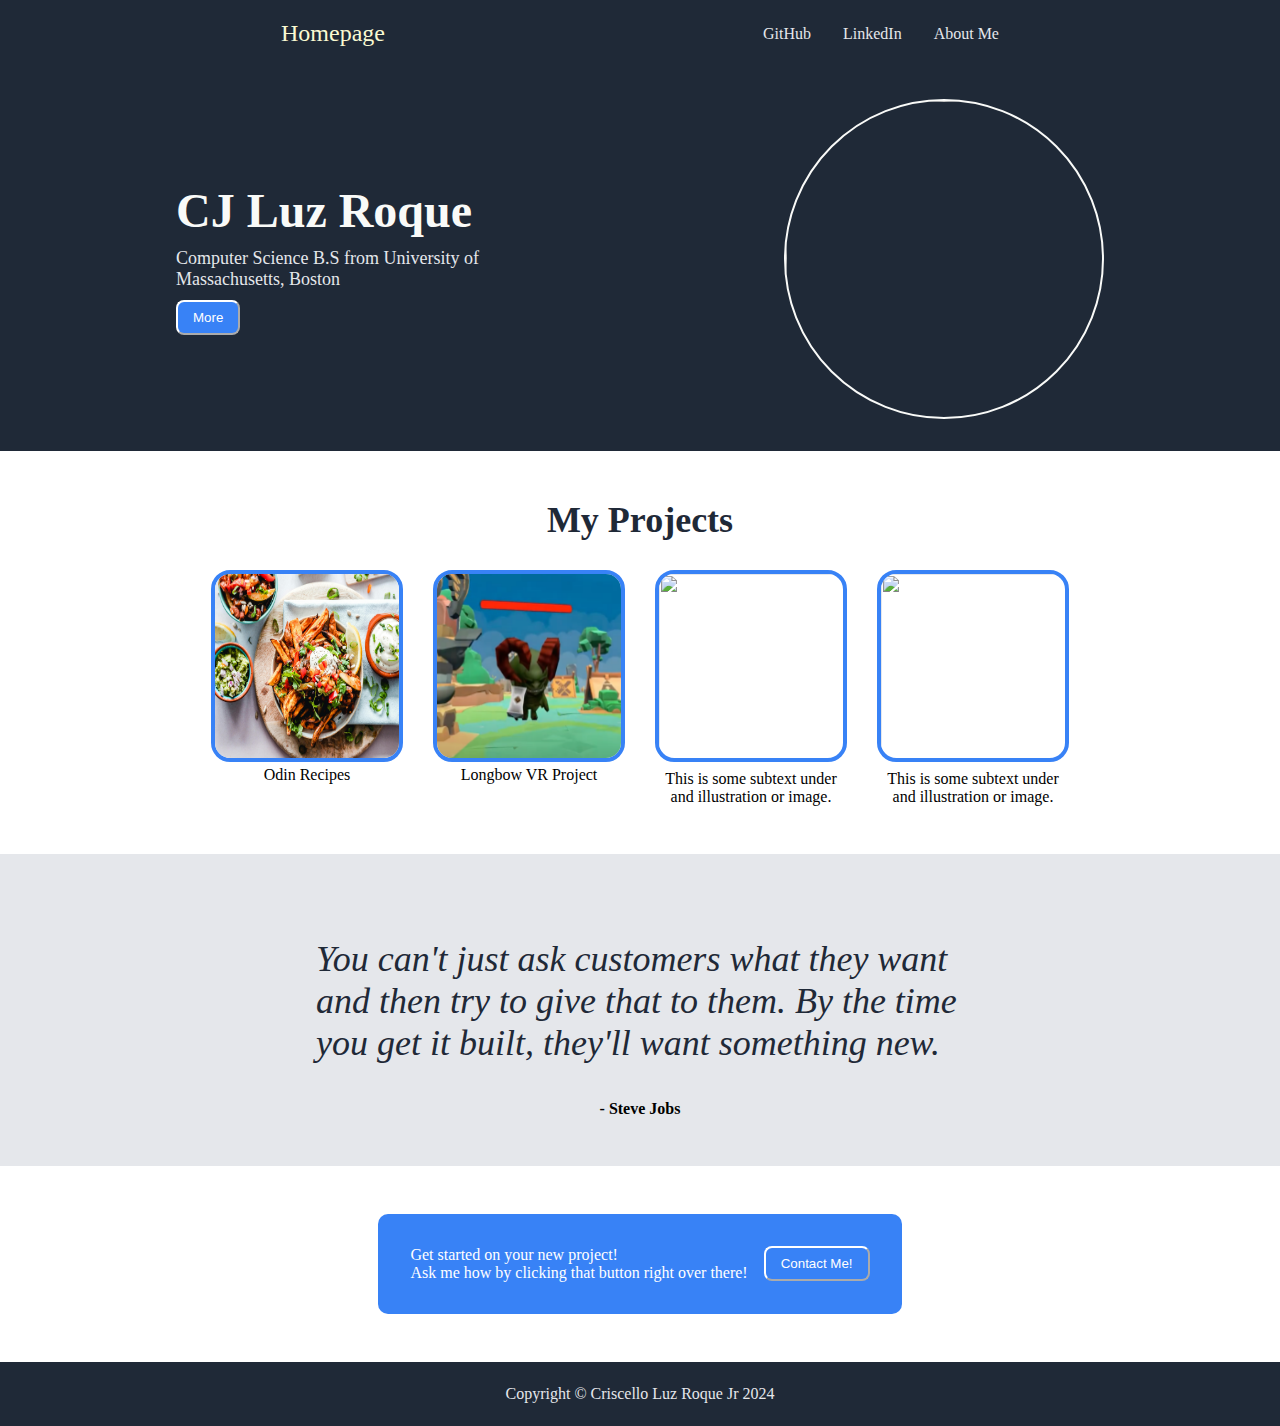
==== index.html @ 55006b1e "Prepare to fill skills with icons" ====
<!DOCTYPE html>
<html lang="en">
<head>
    <meta charset="UTF-8">
    <meta name="viewport" content="width=device-width, initial-scale=1.0">
    <title>CJ - Homepage</title>
    <link rel="stylesheet" href="styles.css">
    <link rel="stylesheet" href="home-styles.css">
</head>
<body>
    <div class="header">
        <div class="logo">
            <a href="index.html">
                <div style="color: lightgoldenrodyellow">Homepage</div>
            </a>
        </div>
        <div class="links">
            <ul class="listedlinks">
                <li class="link">
                    <a
                    href="https://github.com/cjluzroque"
                    target="_blank" 
                    rel="noopener noreferrer">
                        GitHub
                    </a>
                </li>
                <li class="link">
                    <a
                    href="https://www.linkedin.com/in/criscello-luz-roque-95ab2b13b/"
                    target="_blank" 
                    rel="noopener noreferrer">
                        LinkedIn
                    </a>
                </li>
                <li class="link">
                    <a
                    href="about.html">
                        About Me
                    </a>
                </li>
            </ul>
        </div>
    </div>
    <div class="body">
    <div class="body-one">
        <div class="hero">
            <div class="hero-main">
                CJ Luz Roque
            </div>
            <div class="hero-second">
                Computer Science B.S from University of Massachusetts, Boston
            </div>
            <div>
                <a href="about.html">
                    <button>More</button>
                </a>
            </div>
        </div>
        <div >
            <img class="imginsert" src="https://media.licdn.com/dms/image/v2/C5603AQGbff1WXhCqbA/profile-displayphoto-shrink_800_800/profile-displayphoto-shrink_800_800/0/1611506369568?e=1733961600&v=beta&t=x5PhU1K1P58jlIXHKlUGXKixLgAy38VMWdAigsdwjTM" alt="">
        </div>
    </div>
    <div class="body-two">
        <div class="info-header">
            My Projects
        </div>
        <div class="container">
            <div class="info">
                <a
                    href="https://cjluzroque.github.io/odin-recipes/"
                    target="_blank" 
                    rel="noopener noreferrer">
                    <img class="ill" src="pictures/foodpic.jpg" alt="Pictures of food">
                </a>
                <div class="text">Odin Recipes</div>
            </div>
            <div class="info">
                <a
                    href="https://www.youtube.com/watch?v=yC3-Y-royo4&ab_channel=CJLuzRoque"
                    target="_blank" 
                    rel="noopener noreferrer">
                <img class="ill" src="pictures/longbow.png" alt="">
                </a>
                <div class="text">Longbow VR Project</div>
            </div>
            <div class="info">
                <a
                    href=""
                    target="_blank" 
                    rel="noopener noreferrer">
                <img class="ill" src="https://imgs.michaels.com/MAM/assets/1/5E3C12034D34434F8A9BAAFDDF0F8E1B/img/9C5F8E931FAF46EAA4203FFD218F4462/10105843_30.jpg" alt="">
                </a>
                <div class="text">This is some subtext under and illustration or image.</div>
            </div>
            <div class="info">
                <a
                    href=""
                    target="_blank" 
                    rel="noopener noreferrer">
                <img class="ill" src="https://imgs.michaels.com/MAM/assets/1/5E3C12034D34434F8A9BAAFDDF0F8E1B/img/9C5F8E931FAF46EAA4203FFD218F4462/10105843_30.jpg" alt="">
                </a>
                <div class="text">This is some subtext under and illustration or image.</div>
            </div>
        </div>
    </div>
    <div class="body-three">
        <div class="quote-text">
            You can't just ask customers what they want and then try to give that to them. By the time you get it built, they'll want something new.
        </div>
        <div class="author">
            - Steve Jobs
        </div>
    </div>
    <div class="body-four">
        <div class="box">
            <div class="message">
                <div class="first">
                    Get started on your new project!
                </div>
                <div class="second">
                    Ask me how by clicking that button right over there!
                </div>
            </div>
            <div class="button">
                <button>Contact Me!</button>
            </div>
        </div>
    </div>
    </div>
</body>
<footer>
    Copyright © Criscello Luz Roque Jr 2024 
</footer>
</html>
---- styles.css ----
/* General styles.css */

html {
    box-sizing: border-box;
}

*,
*::before,
*::after {
    box-sizing: inherit;
}

body {
    font-family: 'Roboto';
    margin: 0;
    min-height: 100vh;
    display: flex;
    flex-direction: column;
}

.body {
    flex: 1;
    display: flex;
    flex-direction: column;
  }

/* Header */
.header {
    display: flex;
    justify-content: space-around;
    align-items: center;
    gap: 1em;
    padding: 20px 100px;
    flex-wrap: wrap;
}

.logo {
    height: fit-content;
    flex-shrink: 0;
    text-align: center;
}

.listedlinks {
    list-style-type: none;
    display: flex;
    gap: 2em;
    margin: 0;
    justify-content: center;
    padding-left: 0;
    flex-wrap: wrap;
}

.body-one, .body-two, .body-three, .body-four {
    padding: 3em;
    flex: 1;
}

/* Body One */
.body-one {
    display: flex;
    align-items: center;
    justify-content: space-evenly;
    flex-wrap: wrap;
    padding: 1em 3em;
}

.imginsert {
    width: 20rem;
    height: 20em;
    margin: 1em 0;
    border-radius: 50%;
    border: 2px solid #F9FAF8;
}

.hero {
    display: flex;
    flex-direction: column;
    gap: 10px;
    justify-content: space-evenly;
    width: 30em;
}

.hero-main {
    width: 10em;
    text-align: left;
}

.hero-second {
    width: 20em;
    text-align: left;
}

@media screen and (max-width: 895px) {
    .hero {
      align-items: center;
    }
    .hero-main, .hero-second {
        width: auto;
        text-align: center;
    }
}

/* Body Four */
.body-four {
    display: flex;
    align-items: center;
    justify-content: center;
}

.box {
    border-radius: 10px;
    display: flex;
    justify-content: space-between;
    align-items: center;
    flex-shrink: 1;
    padding: 2em;
    gap: 1em;
}


/* Footer */
footer {
    display: flex;
    justify-content: center;
    align-items: center;
    height: 4em;
}


/* Color and Font Styles */
.header, .body-one, footer {
    background-color: #1F2937;
}

.hero-main {
    font-size: 48px;
    font-weight: 900;
}

.hero-second {
    font-size: 18px;
}

.hero-second, a, .link, footer {
    color: #E5E7EB;
}

.logo {
    font-size: 24px;
}

.hero-main, .logo {
    color: #F9FAF8;
}

button, .box {
    background-color: #3882F6;
    color: white;
}

.info-header {
    font-size: 36px;
    font-weight: 900;
}

button {
    border-color: white;
    padding: 8px 15px;
    border-radius: 8px;
}

.body-three {
    background-color: #E5E7EB;
}

.info-header, .quote-text {
    color: #1F2937;
}

.quote-text {
    font-size: 36px;
    font-style: italic;
    font-weight: 300;
}

a {
    text-decoration: none;
}
---- home-styles.css ----
/* Homepage styles.css */

/* Body Two */
.body-two {
    display: flex;
    flex-direction: column;
    align-items: center;
    justify-content: space-evenly;
}

.info-header {
    max-width: 20em;
    height: auto;
    text-align: center;
    flex-wrap: wrap;
    margin-bottom: 0.8em;
}

.container {
    display: flex;
    justify-content: space-around;
    flex-wrap: wrap;
    gap: 30px;
}

.text {
    width: 12em;
    text-align: center;
}

.ill {
    border: 4px solid #3882F6;
    border-radius: 10%;
    height: 12em;
    width: 12em;
}

/* Body Three */
.body-three {
    display: flex;
    flex-direction: column;
    align-items: center;
}

.quote-text, .author {
    max-width: 18em;
}

.quote-text {
    margin: 1em;
}

.author {
    font-weight: bold;
    max-width: 12em;
}
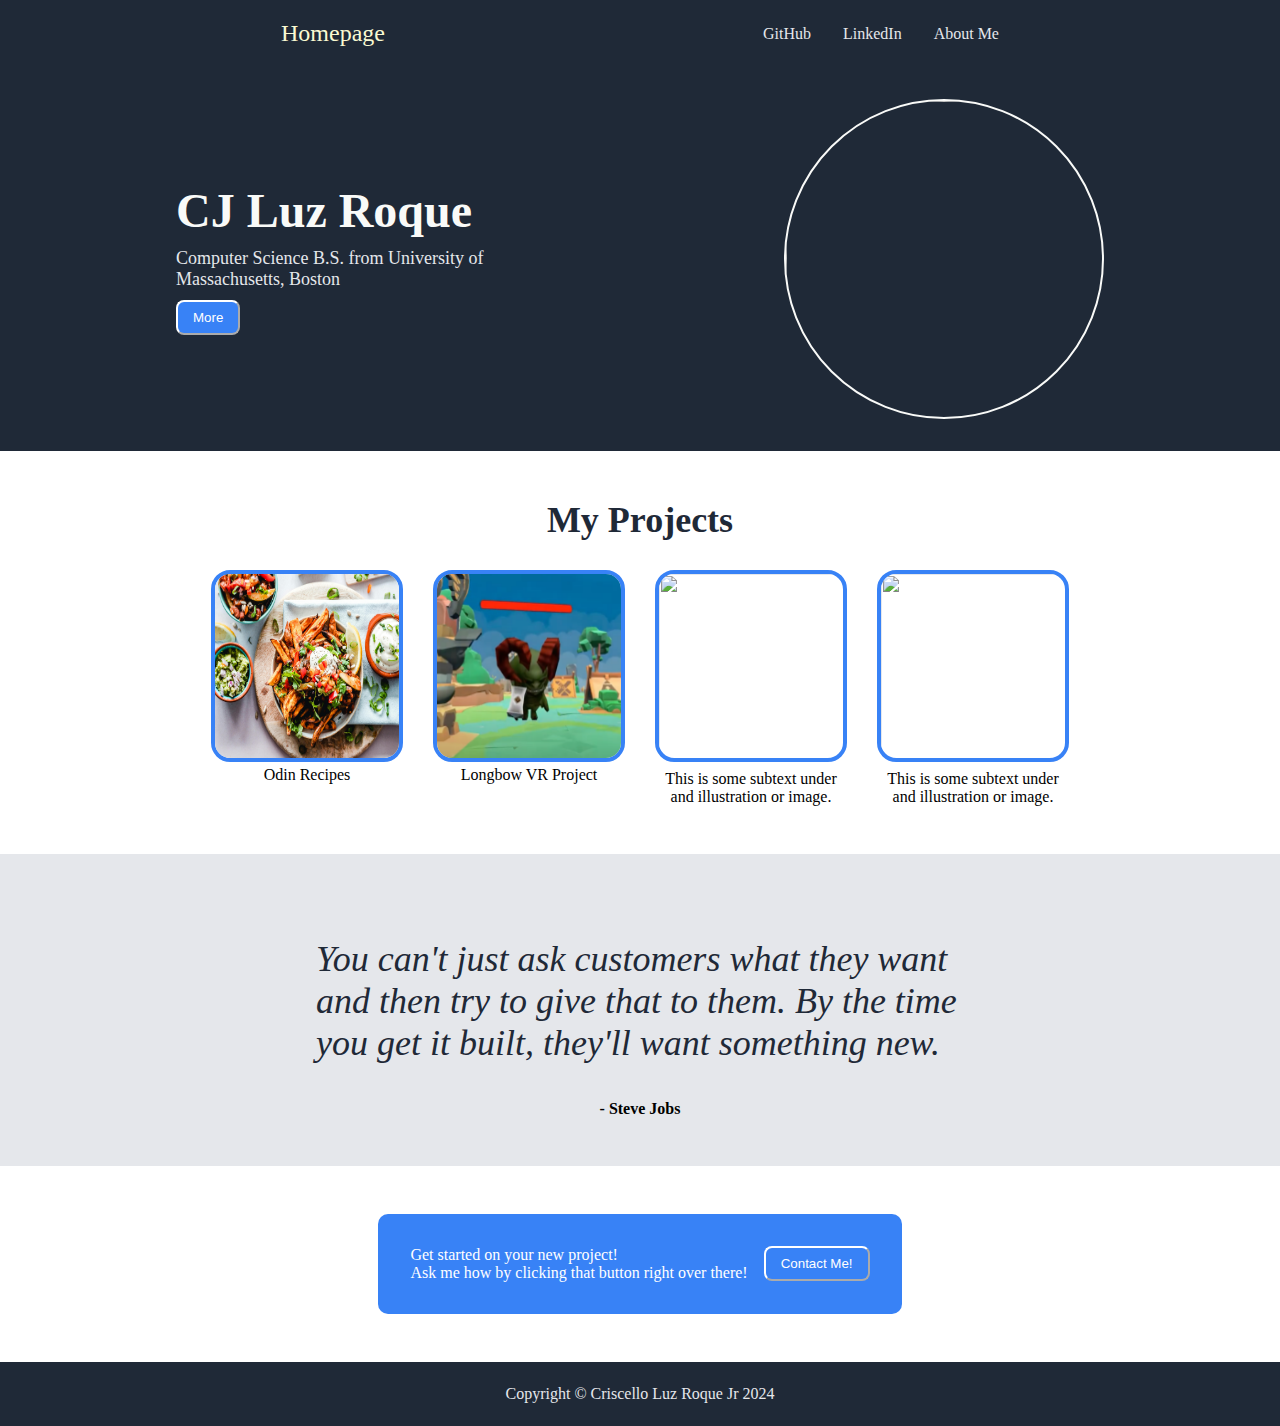
==== commit 339a4c89: "Correct spelling for Homepage hero-second" ====
--- a/index.html
+++ b/index.html
@@ -48,7 +48,7 @@
                 CJ Luz Roque
             </div>
             <div class="hero-second">
-                Computer Science B.S from University of Massachusetts, Boston
+                Computer Science B.S. from University of Massachusetts, Boston
             </div>
             <div>
                 <a href="about.html">
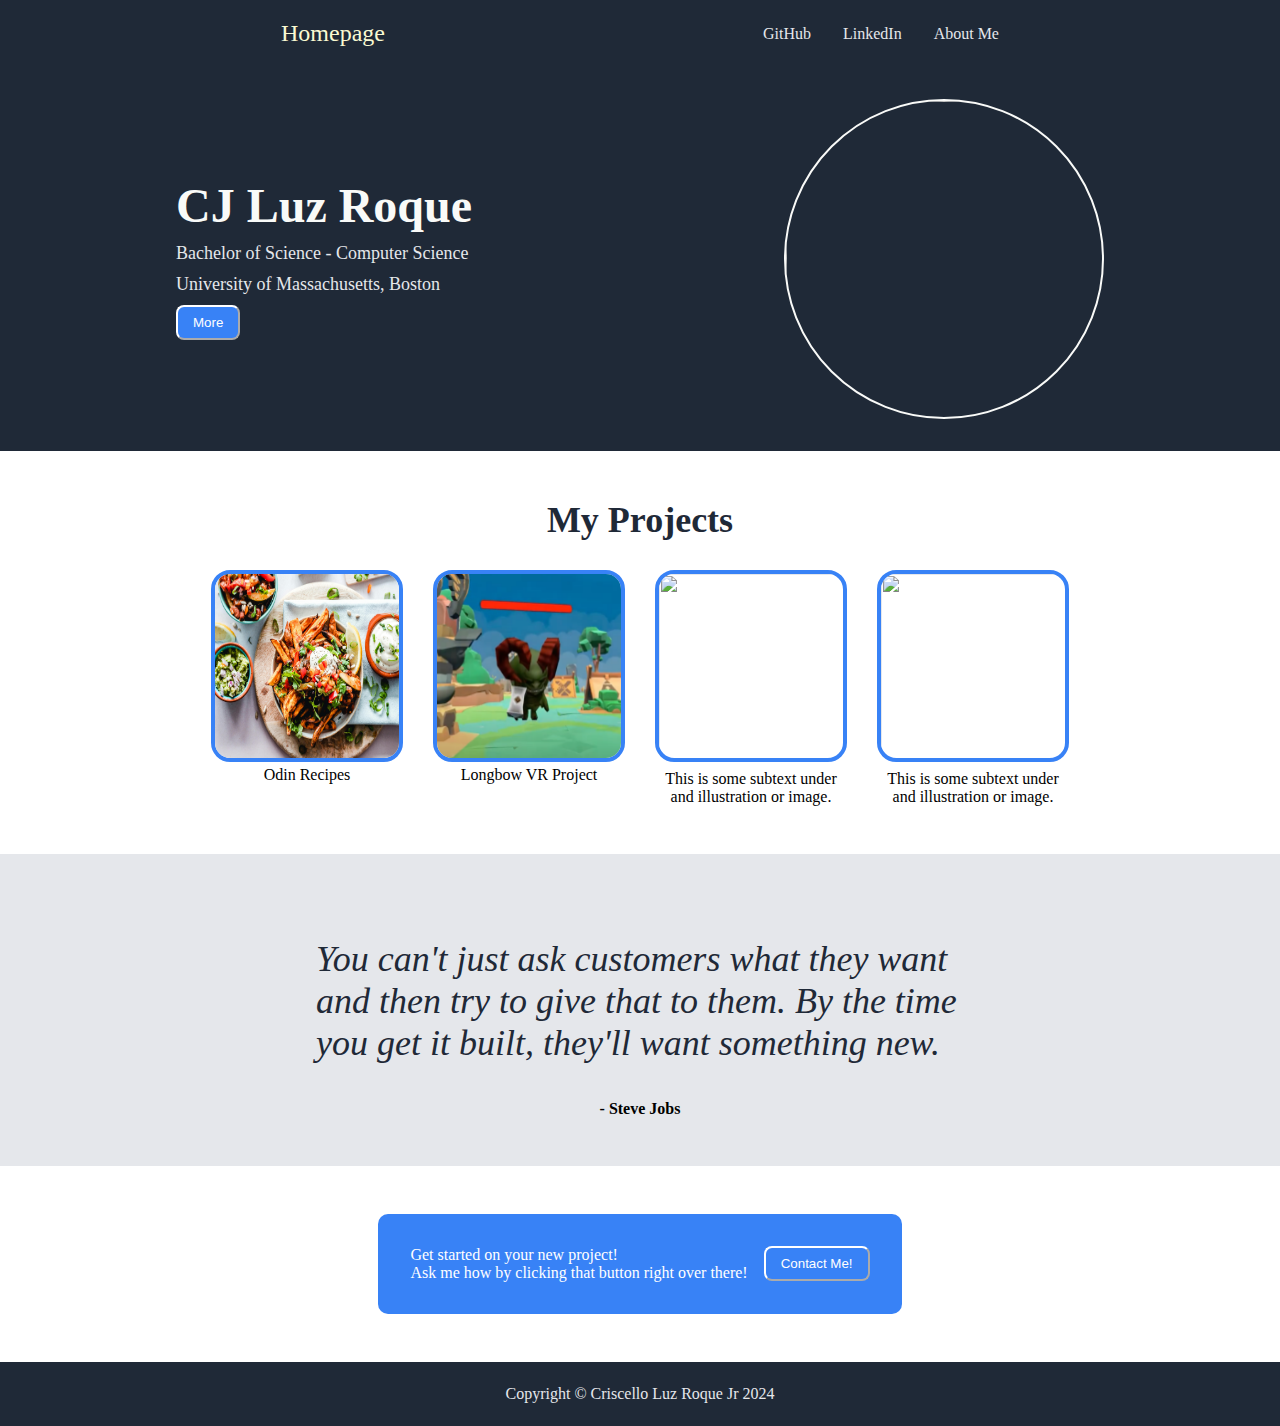
==== commit 38f8002e: "Add About Me bio and set width to account for spacing" ====
--- a/index.html
+++ b/index.html
@@ -48,7 +48,10 @@
                 CJ Luz Roque
             </div>
             <div class="hero-second">
-                Computer Science B.S. from University of Massachusetts, Boston
+                Bachelor of Science - Computer Science
+            </div>
+            <div class="hero-second">
+                University of Massachusetts, Boston
             </div>
             <div>
                 <a href="about.html">
--- a/styles.css
+++ b/styles.css
@@ -86,7 +86,7 @@
 }
 
 .hero-second {
-    width: 20em;
+    width: 25em;
     text-align: left;
 }
 
@@ -177,7 +177,7 @@
     color: #1F2937;
 }
 
-.quote-text {
+.quote-text, .skills-header {
     font-size: 36px;
     font-style: italic;
     font-weight: 300;
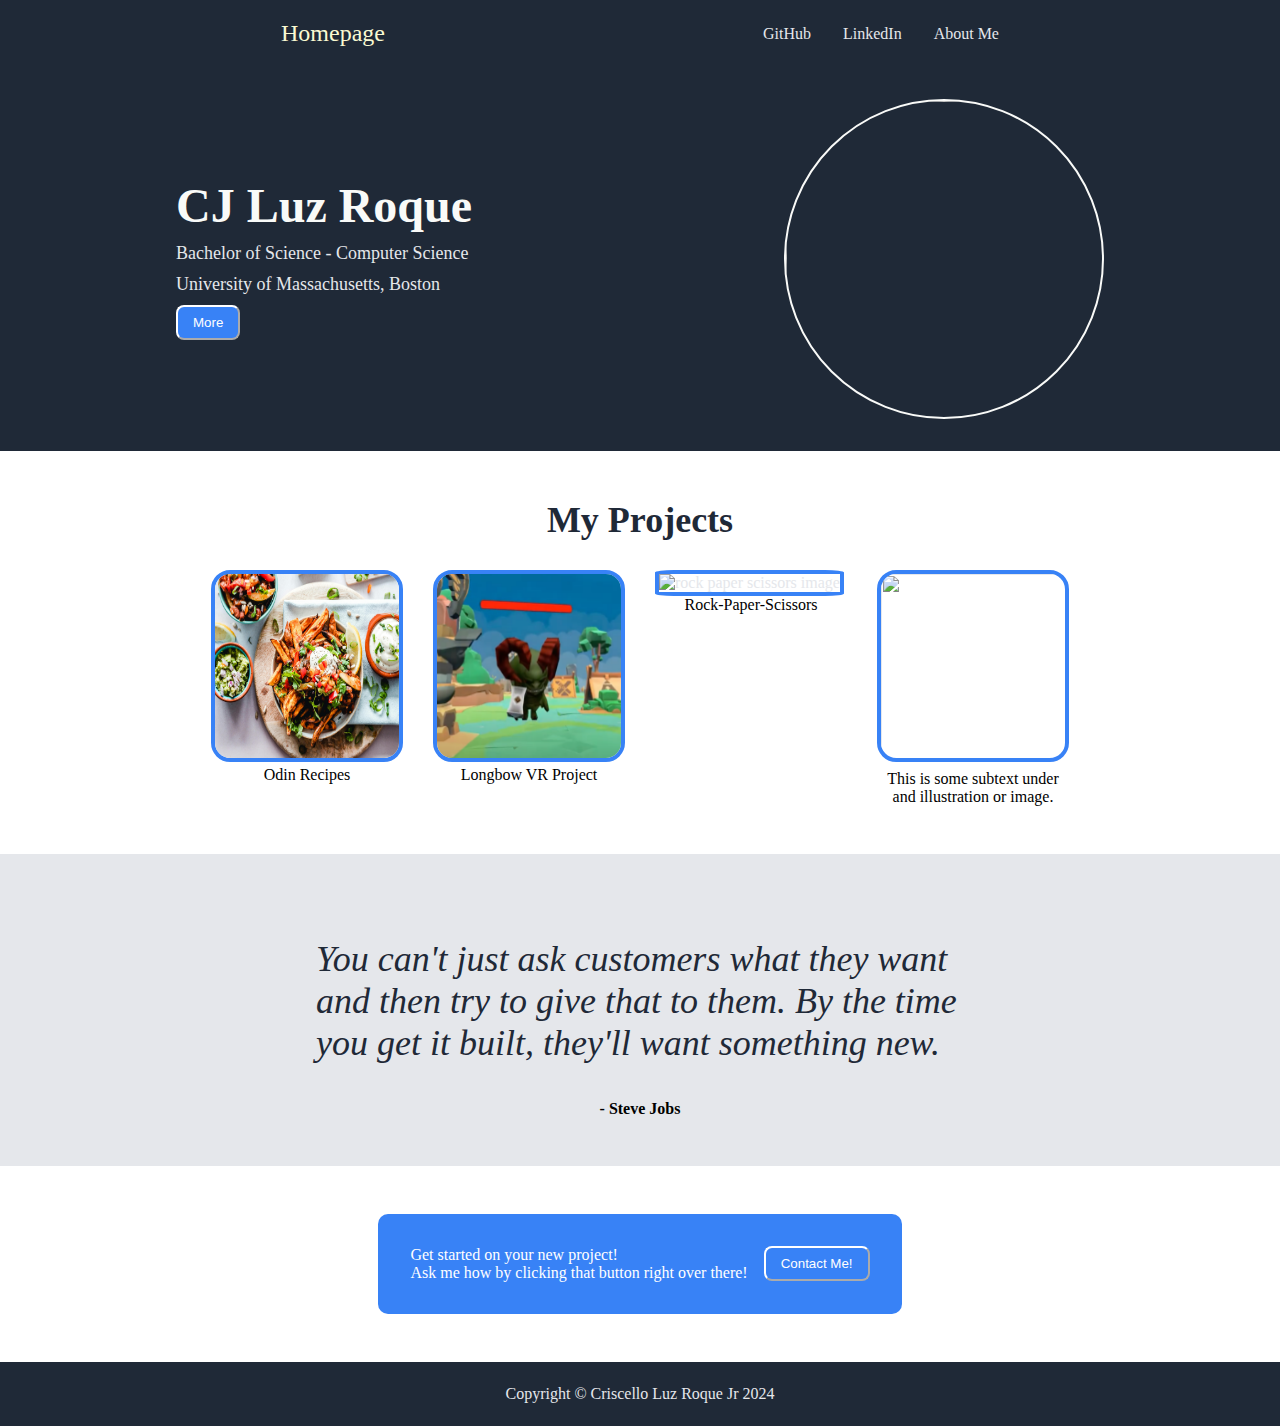
==== commit 5825f0e0: "Add rock paper scissors to homepage" ====
--- a/index.html
+++ b/index.html
@@ -82,18 +82,18 @@
                     href="https://www.youtube.com/watch?v=yC3-Y-royo4&ab_channel=CJLuzRoque"
                     target="_blank" 
                     rel="noopener noreferrer">
-                <img class="ill" src="pictures/longbow.png" alt="">
+                <img class="ill" src="pictures/longbow.png" alt="thumbnail for longbow game on youtube">
                 </a>
                 <div class="text">Longbow VR Project</div>
             </div>
             <div class="info">
                 <a
-                    href=""
+                    href="https://cjluzroque.github.io/rock-paper-scissors/"
                     target="_blank" 
                     rel="noopener noreferrer">
-                <img class="ill" src="https://imgs.michaels.com/MAM/assets/1/5E3C12034D34434F8A9BAAFDDF0F8E1B/img/9C5F8E931FAF46EAA4203FFD218F4462/10105843_30.jpg" alt="">
+                <img class="ill" src="https://media.istockphoto.com/id/1269211670/vector/rock-paper-scissors-body-parts-icon-set.jpg?s=612x612&w=0&k=20&c=OSu0AGUV7Tq3-gotwwOywCRcv4OMrt7KqQMhI_tPZOw=" alt="rock paper scissors image">
                 </a>
-                <div class="text">This is some subtext under and illustration or image.</div>
+                <div class="text">Rock-Paper-Scissors</div>
             </div>
             <div class="info">
                 <a
--- a/styles.css
+++ b/styles.css
@@ -32,6 +32,8 @@
     gap: 1em;
     padding: 20px 100px;
     flex-wrap: wrap;
+    position: sticky;
+    top: 0;
 }
 
 .logo {
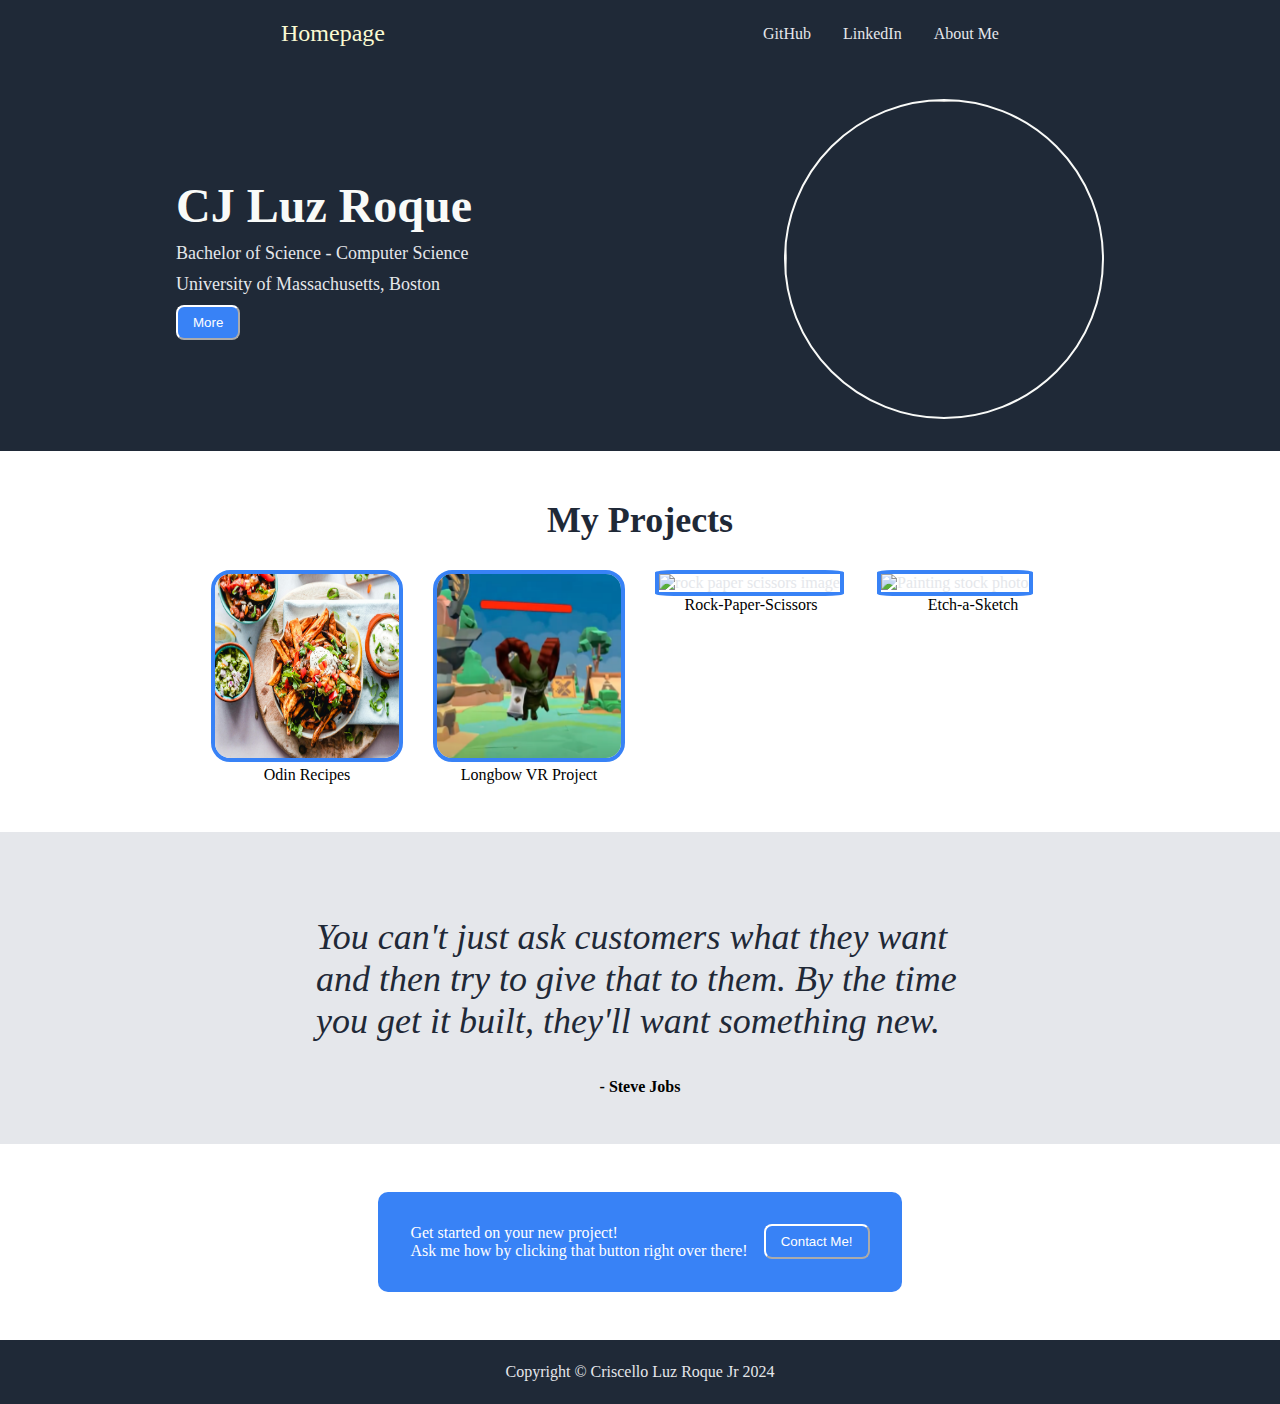
==== commit dc07eece: "Add link to Etch-a-Sketch project" ====
--- a/index.html
+++ b/index.html
@@ -97,12 +97,12 @@
             </div>
             <div class="info">
                 <a
-                    href=""
+                    href="https://cjluzroque.github.io/sketch/"
                     target="_blank" 
                     rel="noopener noreferrer">
-                <img class="ill" src="https://imgs.michaels.com/MAM/assets/1/5E3C12034D34434F8A9BAAFDDF0F8E1B/img/9C5F8E931FAF46EAA4203FFD218F4462/10105843_30.jpg" alt="">
+                <img class="ill" src="https://t4.ftcdn.net/jpg/04/48/77/29/360_F_448772985_m27ElmCFlqzL7d7tfwlSRNpnU6k7MA7l.jpg" alt="Painting stock photo">
                 </a>
-                <div class="text">This is some subtext under and illustration or image.</div>
+                <div class="text">Etch-a-Sketch</div>
             </div>
         </div>
     </div>
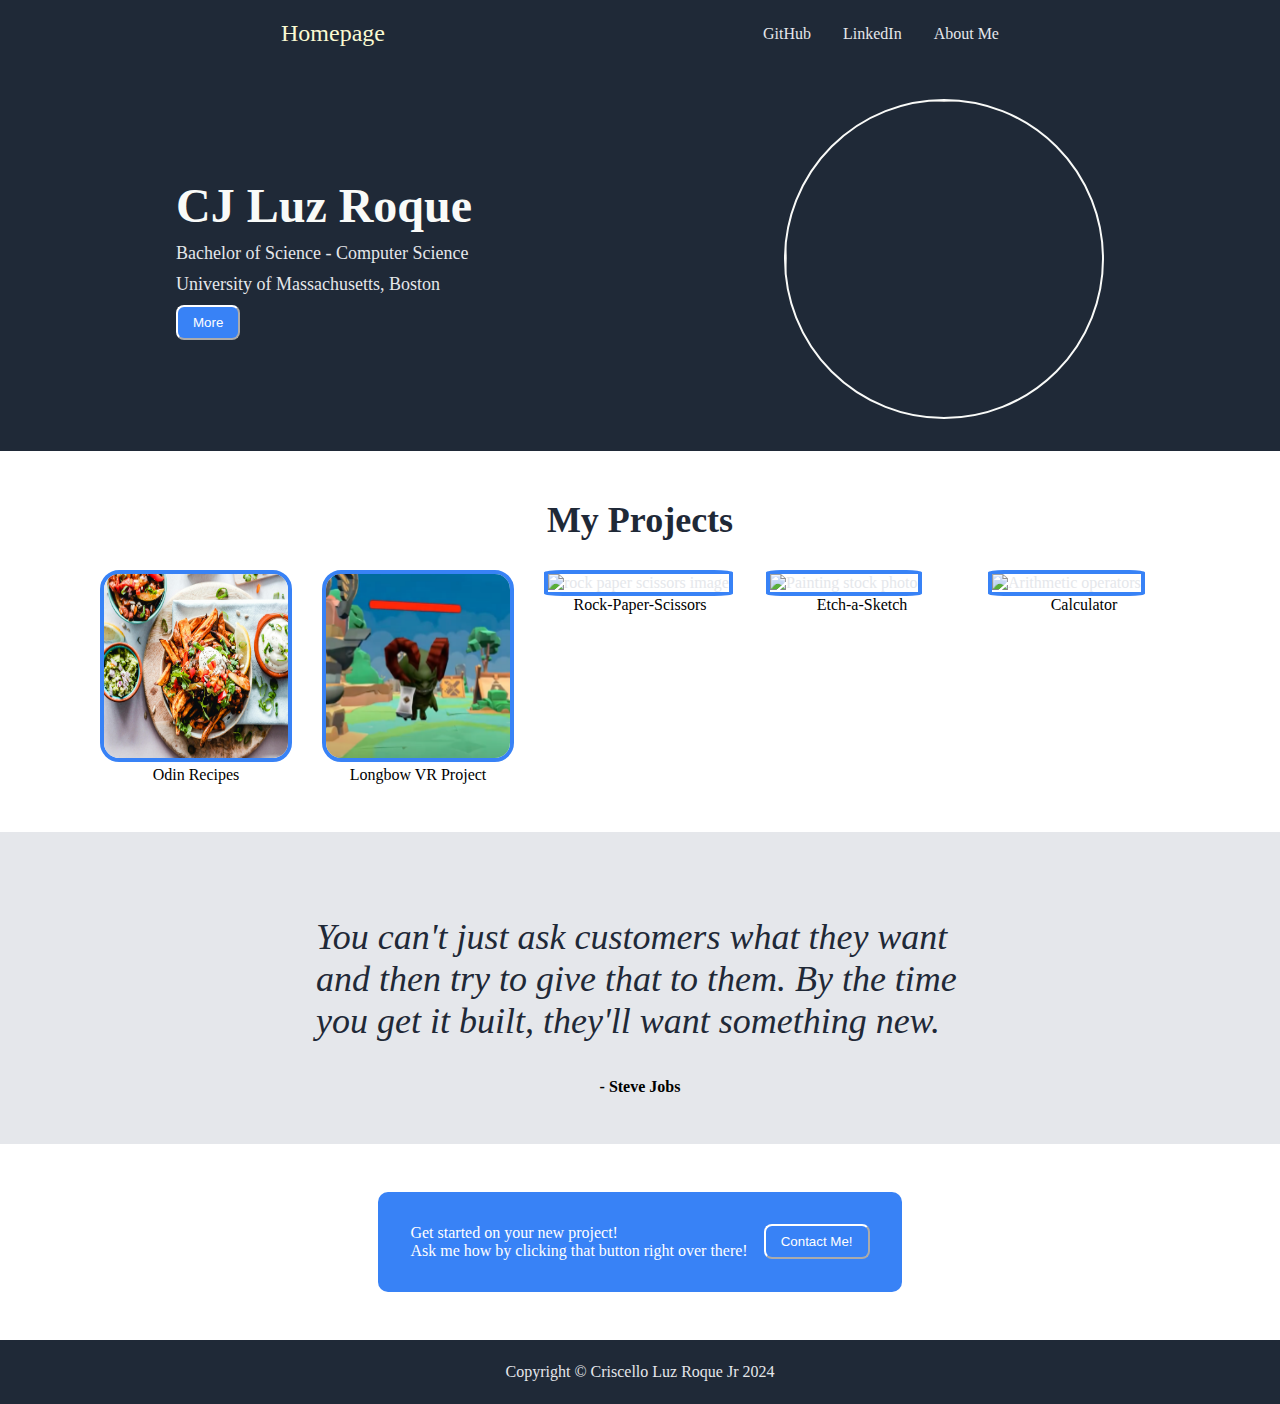
==== commit e26efe10: "Add Calculator link and image to homepage" ====
--- a/index.html
+++ b/index.html
@@ -104,6 +104,15 @@
                 </a>
                 <div class="text">Etch-a-Sketch</div>
             </div>
+            <div class="info">
+                <a
+                    href="https://cjluzroque.github.io/calculator/"
+                    target="_blank" 
+                    rel="noopener noreferrer">
+                <img class="ill" src="https://b2990823.smushcdn.com/2990823/wp-content/uploads/2021/11/86-860869_math-math-symbol-math-clip-art-1-300x251.png?lossy=1&strip=1&webp=1" alt="Arithmetic operators">
+                </a>
+                <div class="text">Calculator</div>
+            </div>
         </div>
     </div>
     <div class="body-three">
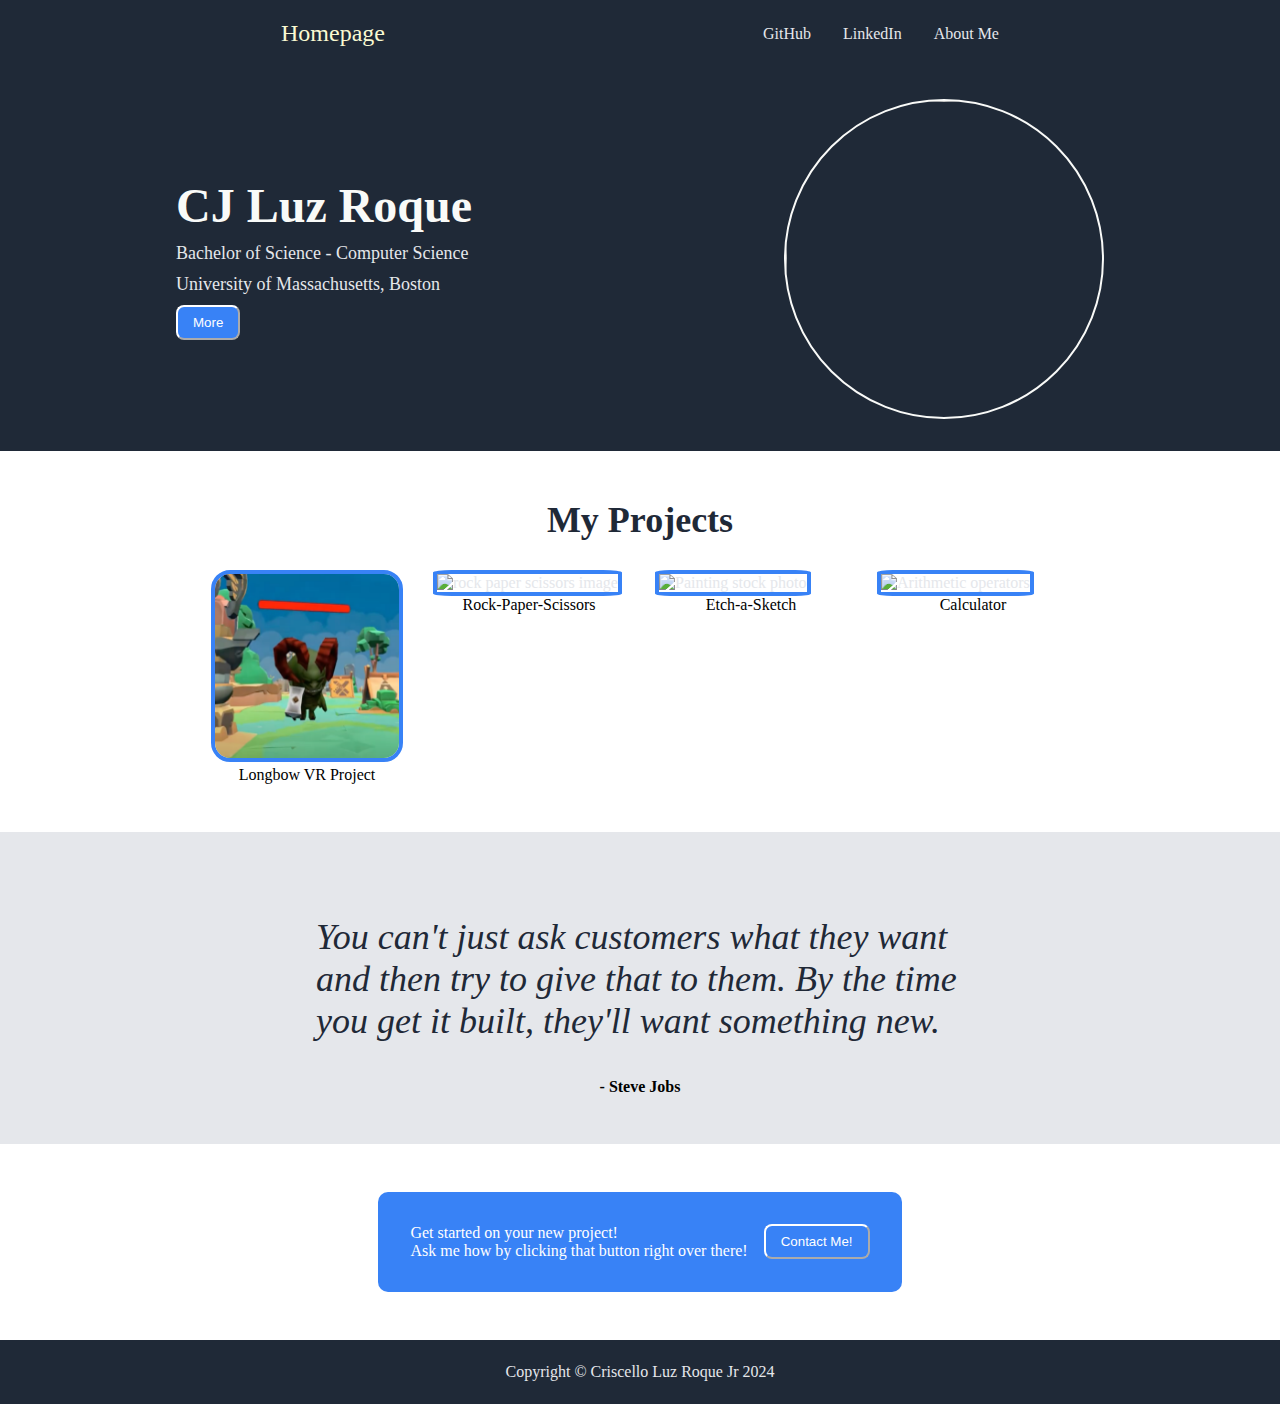
==== commit 9cad151c: "Remove Odin Recipes" ====
--- a/index.html
+++ b/index.html
@@ -70,15 +70,6 @@
         <div class="container">
             <div class="info">
                 <a
-                    href="https://cjluzroque.github.io/odin-recipes/"
-                    target="_blank" 
-                    rel="noopener noreferrer">
-                    <img class="ill" src="pictures/foodpic.jpg" alt="Pictures of food">
-                </a>
-                <div class="text">Odin Recipes</div>
-            </div>
-            <div class="info">
-                <a
                     href="https://www.youtube.com/watch?v=yC3-Y-royo4&ab_channel=CJLuzRoque"
                     target="_blank" 
                     rel="noopener noreferrer">
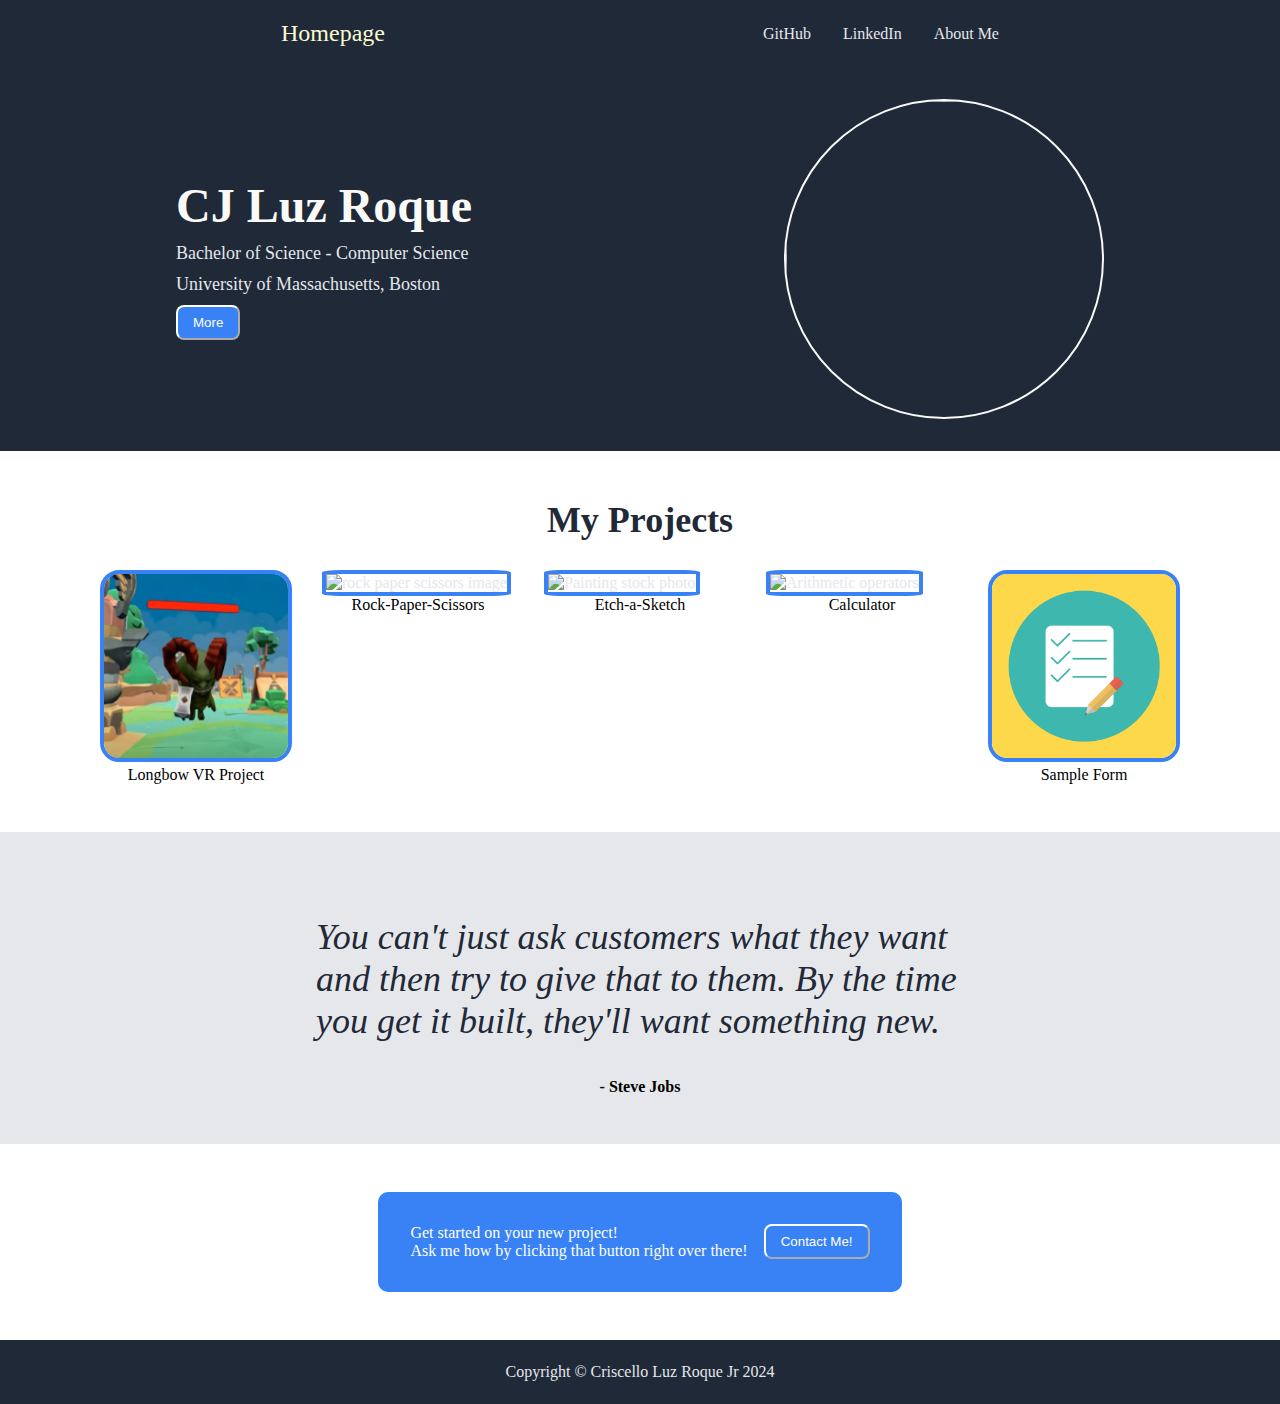
==== commit f40ead3b: "Add sample form to homepage" ====
--- a/index.html
+++ b/index.html
@@ -104,6 +104,15 @@
                 </a>
                 <div class="text">Calculator</div>
             </div>
+            <div class="info">
+                <a
+                    href="https://cjluzroque.github.io/odin-form/"
+                    target="_blank" 
+                    rel="noopener noreferrer">
+                <img class="ill" src="pictures/form.png" alt="form picture">
+                </a>
+                <div class="text">Sample Form</div>
+            </div>
         </div>
     </div>
     <div class="body-three">
